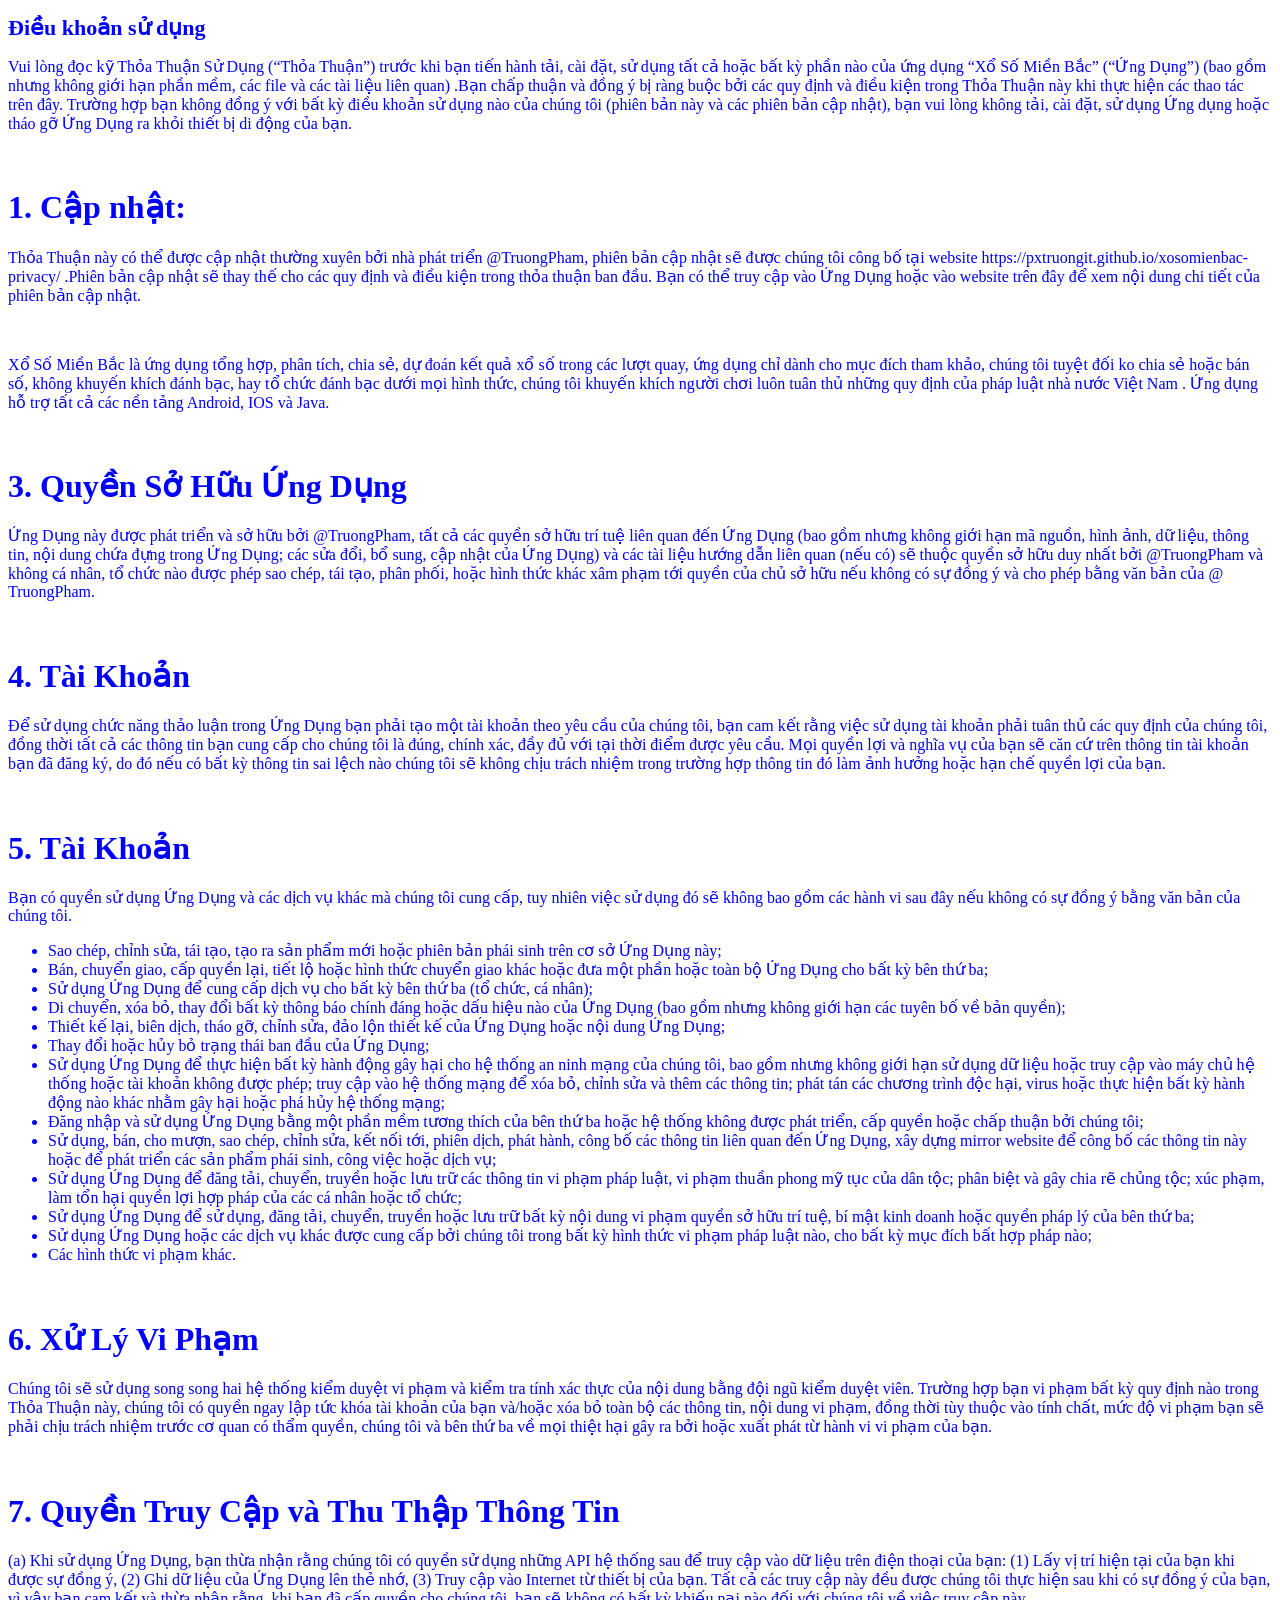
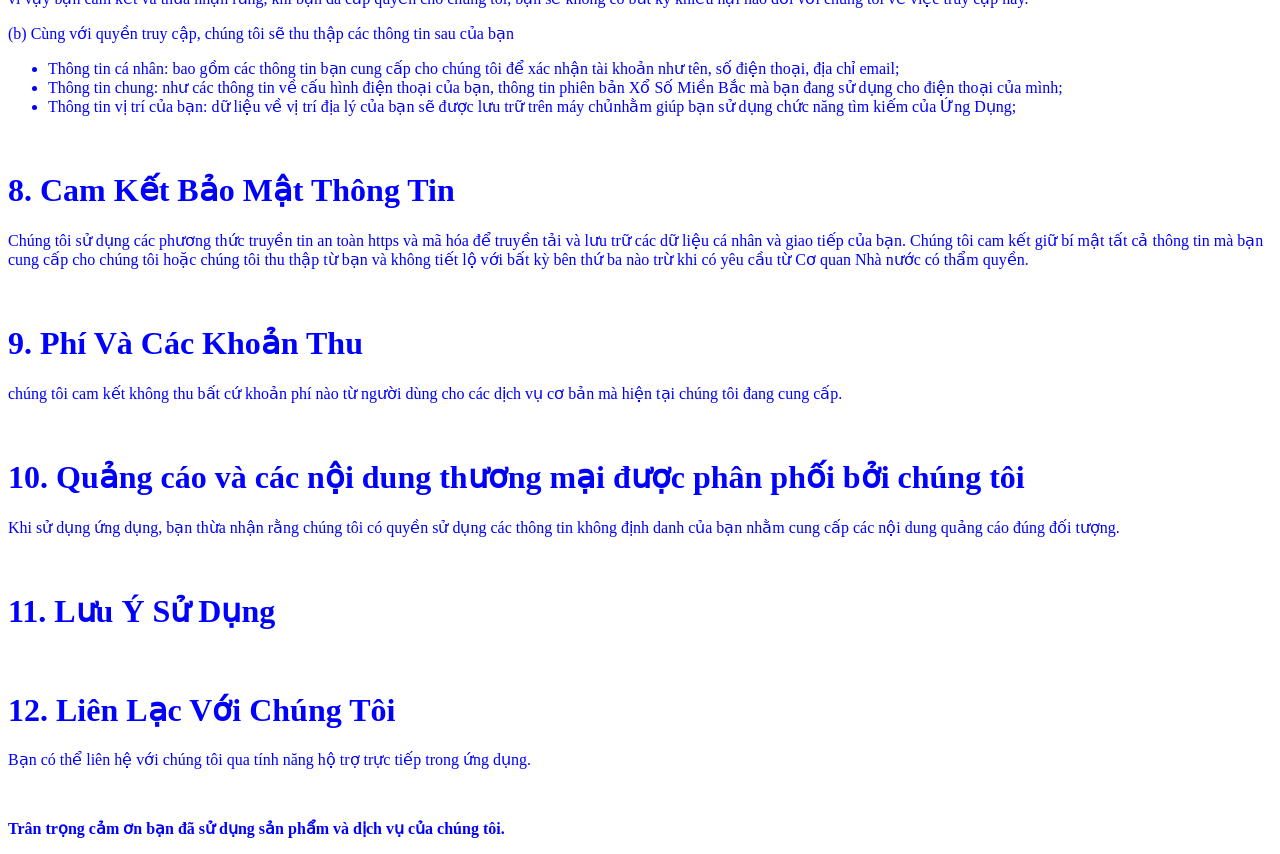
==== dieu-khoan-va-chinh-sach.html @ fff6070c "Update dieu-khoan-va-chinh-sach.html" ====
<!DOCTYPE html>
<!-- saved from url=(0034)http://zalo.me/zalo/dieukhoan/ -->
<html><head><meta http-equiv="Content-Type" content="text/html; charset=UTF-8">

<title>Chính sách và điều khoản sử dụng</title>
<meta name="viewport" content="initial-scale=1.0; maximum-scale=1.0; user-scalable=0;">
<link type="text/css" rel="stylesheet" href="styles.css">
</head>

<body>
	
<h1 style="font-size:22px">Điều khoản sử dụng</h1>

<p>Vui lòng đọc kỹ Thỏa Thuận Sử Dụng (“Thỏa Thuận”) trước khi bạn tiến hành tải, cài đặt, sử dụng tất cả hoặc bất kỳ phần nào của ứng dụng “Xổ Số Miền Bắc” (“Ứng Dụng”) (bao gồm nhưng không giới hạn phần mềm, các file và các tài liệu liên quan) .Bạn chấp thuận và đồng ý bị ràng buộc bởi các quy định và điều kiện trong Thỏa Thuận này khi thực hiện các thao tác trên đây. Trường hợp bạn không đồng ý với bất kỳ điều khoản sử dụng nào của chúng tôi (phiên bản này và các phiên bản cập nhật), bạn vui lòng không tải, cài đặt, sử dụng Ứng dụng hoặc tháo gỡ Ứng Dụng ra khỏi thiết bị di động của bạn.</p>
	
<p>&nbsp;</p>

<h1>1. Cập nhật:</h1>
	
<p>Thỏa Thuận này có thể được cập nhật thường xuyên bởi nhà phát triển @TruongPham, phiên bản cập nhật sẽ được chúng tôi công bố tại website https://pxtruongit.github.io/xosomienbac-privacy/ .Phiên bản cập nhật sẽ thay thế cho các quy định và điều kiện trong thỏa thuận ban đầu. Bạn có thể truy cập vào Ứng Dụng hoặc vào website trên đây để xem nội dung chi tiết của phiên bản cập nhật.</p>
	
<p>&nbsp;</p>
	
<p>Xổ Số Miền Bắc là ứng dụng tổng hợp, phân tích, chia sẻ, dự đoán kết quả xổ số trong các lượt quay, ứng dụng chỉ dành cho mục đích tham khảo, chúng tôi tuyệt đối ko chia sẻ hoặc bán số, không khuyến khích đánh bạc, hay tổ chức đánh bạc dưới mọi hình thức, chúng tôi khuyến khích người chơi luôn tuân thủ những quy định của pháp luật nhà nước Việt Nam . Ứng dụng hỗ trợ tất cả các nền tảng Android, IOS và Java.</p>
<p>&nbsp;</p>

<h1>3. Quyền Sở Hữu Ứng Dụng</h1>

 <p>Ứng Dụng này được  phát triển và sở hữu bởi @TruongPham, tất cả các quyền sở hữu trí tuệ liên quan đến Ứng Dụng (bao gồm nhưng không giới hạn mã nguồn, hình ảnh, dữ liệu, thông tin, nội dung chứa đựng trong Ứng Dụng; các sửa đổi, bổ sung, cập nhật của Ứng Dụng) và các tài liệu hướng dẫn liên quan (nếu có) sẽ thuộc quyền sở hữu duy nhất bởi @TruongPham và không cá nhân, tổ chức nào được phép sao chép, tái tạo, phân phối, hoặc hình thức khác xâm phạm tới quyền của chủ sở hữu nếu không có sự đồng ý và cho phép bằng văn bản của @ TruongPham.</p>
<p>&nbsp;</p>

<h1>4. Tài Khoản</h1>

<p>Để sử dụng chức năng thảo luận trong Ứng Dụng bạn phải tạo một tài khoản theo yêu cầu của chúng tôi, bạn cam kết rằng việc sử dụng tài khoản phải tuân thủ các quy định của chúng tôi, đồng thời tất cả các thông tin bạn cung cấp cho chúng tôi là đúng, chính xác, đầy đủ với tại thời điểm được yêu cầu. Mọi quyền lợi và nghĩa vụ của bạn sẽ căn cứ trên thông tin tài khoản bạn đã đăng ký, do đó nếu có bất kỳ thông tin sai lệch nào chúng tôi sẽ không chịu trách nhiệm trong trường hợp thông tin đó làm ảnh hưởng hoặc hạn chế quyền lợi của bạn.</p>
<p>&nbsp;</p>

<h1>5. Tài Khoản</h1>
<p>Bạn có quyền sử dụng Ứng Dụng và các dịch vụ khác mà chúng tôi cung cấp, tuy nhiên việc sử dụng đó sẽ không bao gồm các hành vi sau đây nếu không có sự đồng ý bằng văn bản của chúng tôi.</p>
        
     <ul>
          <li>Sao chép, chỉnh sửa, tái tạo, tạo ra sản phẩm  mới hoặc phiên bản phái sinh trên cơ sở Ứng Dụng này;</li>
          <li>Bán, chuyển giao, cấp quyền lại, tiết lộ hoặc  hình thức chuyển giao khác hoặc đưa một phần hoặc toàn bộ Ứng Dụng cho bất kỳ  bên thứ ba;</li>
          <li>Sử dụng Ứng Dụng để cung cấp dịch vụ cho bất  kỳ bên thứ ba (tổ chức, cá nhân);</li>
          <li>Di chuyển, xóa bỏ, thay đổi bất kỳ thông báo  chính đáng hoặc dấu hiệu nào của Ứng Dụng (bao gồm nhưng không giới hạn các  tuyên bố về bản quyền);</li>
          <li>Thiết kế lại, biên dịch, tháo gỡ, chỉnh sửa, đảo  lộn thiết kế của Ứng Dụng hoặc nội dung Ứng Dụng;</li>
          <li>Thay đổi hoặc hủy bỏ trạng thái ban đầu của Ứng  Dụng;</li>
          <li>Sử dụng Ứng Dụng để thực hiện bất kỳ hành động  gây hại cho hệ thống an ninh mạng của chúng tôi, bao gồm nhưng không giới hạn sử dụng  dữ liệu hoặc truy cập vào máy chủ hệ thống hoặc tài khoản không được phép; truy  cập vào hệ thống mạng để xóa bỏ, chỉnh sửa và thêm các thông tin; phát tán các  chương trình độc hại, virus hoặc thực hiện bất kỳ hành động nào khác nhằm gây hại  hoặc phá hủy hệ thống mạng;</li>
          <li>Đăng nhập và sử dụng Ứng Dụng bằng một phần mềm  tương thích của bên thứ ba hoặc hệ thống không được phát triển, cấp quyền hoặc  chấp thuận bởi chúng tôi;</li>
          <li>Sử dụng, bán, cho mượn, sao chép, chỉnh sửa,  kết nối tới, phiên dịch, phát hành, công bố các thông tin liên quan đến Ứng Dụng,  xây dựng mirror website để công bố các thông tin này hoặc để phát triển các sản  phẩm phái sinh, công việc hoặc dịch vụ;</li>
          <li>Sử dụng Ứng Dụng để đăng tải, chuyển, truyền  hoặc lưu trữ các thông tin vi phạm pháp luật, vi phạm thuần phong mỹ tục của  dân tộc; phân biệt và gây chia rẽ chủng tộc; xúc phạm, làm tổn hại quyền lợi hợp pháp của các cá nhân hoặc tổ chức;</li>
          <li>Sử dụng Ứng Dụng để sử dụng, đăng tải, chuyển,  truyền hoặc lưu trữ bất kỳ nội dung vi phạm quyền sở hữu trí tuệ, bí mật kinh  doanh hoặc quyền pháp lý của bên thứ ba;</li>
          <li>Sử dụng Ứng Dụng hoặc các dịch vụ khác được  cung cấp bởi chúng tôi trong bất kỳ hình thức vi phạm pháp luật nào, cho bất kỳ mục  đích bất hợp pháp nào;</li>
          <li>Các hình thức vi phạm khác.</li>
</ul>
        <p>&nbsp;</p>
        <h1>6. Xử Lý Vi Phạm</h1>
        <p>Chúng tôi sẽ sử dụng song song hai hệ thống kiểm duyệt vi phạm và kiểm tra tính xác thực của nội dung bằng đội ngũ kiểm duyệt viên. Trường hợp bạn vi phạm bất kỳ quy định nào trong Thỏa Thuận này, chúng tôi có quyền ngay lập tức khóa tài khoản của bạn và/hoặc xóa bỏ toàn bộ các thông tin, nội dung vi phạm, đồng thời tùy thuộc vào tính chất, mức độ vi phạm bạn sẽ phải chịu trách nhiệm trước cơ quan có thẩm quyền, chúng tôi và bên thứ ba về mọi thiệt hại gây ra bởi hoặc xuất phát từ hành vi vi phạm của bạn.</p>
     	 <p>&nbsp;</p>
        <h1>7. Quyền Truy Cập và Thu Thập Thông Tin</h1>
        <p>
        (a)  Khi sử dụng Ứng Dụng, bạn thừa nhận rằng  chúng tôi có quyền sử dụng những API hệ thống sau để truy cập vào dữ liệu trên  điện thoại của bạn: (1) Lấy vị trí hiện  tại của bạn khi được sự đồng ý, (2) Ghi dữ liệu của Ứng Dụng lên thẻ nhớ, (3)  Truy cập vào Internet từ thiết bị của bạn. Tất cả các truy cập này đều được  chúng tôi thực hiện sau khi có sự đồng ý của bạn, vì vậy bạn cam kết và thừa nhận  rằng, khi bạn đã cấp quyền cho chúng tôi, bạn sẽ không có bất kỳ khiếu nại nào  đối với chúng tôi về việc truy cập này.</p>
        <p>(b)  Cùng  với quyền truy cập, chúng tôi sẽ thu thập các thông tin sau của bạn</p>
        <ul>
          <li>Thông tin cá nhân: bao gồm các thông tin bạn  cung cấp cho chúng tôi để xác nhận tài khoản như tên, số điện thoại, địa chỉ email;</li>
          <li>Thông tin chung: như các thông tin về cấu  hình điện thoại của bạn, thông tin phiên bản Xổ Số Miền Bắc mà bạn đang sử dụng cho điện  thoại của mình;</li>
          <li>Thông tin vị trí của bạn: dữ liệu về vị trí địa  lý của bạn sẽ được lưu trữ trên máy chủnhằm giúp bạn sử dụng chức năng tìm kiếm  của Ứng Dụng;</li>
        </ul>
      <p>&nbsp;</p>

      <h1>8. Cam Kết Bảo Mật Thông Tin</h1>
        <p>Chúng tôi sử dụng các phương thức truyền tin an toàn https và mã hóa để truyền tải và lưu trữ các dữ liệu cá nhân và giao tiếp của bạn. Chúng tôi cam kết giữ bí mật tất cả thông tin mà bạn cung cấp cho chúng tôi hoặc chúng tôi thu thập từ bạn và không tiết lộ với bất kỳ bên thứ ba nào trừ khi có yêu cầu từ Cơ quan Nhà nước có thẩm quyền.</p>
        <p>&nbsp;</p>
      <h1>9. Phí Và Các Khoản Thu</h1>
      <p>chúng tôi cam kết không thu bất cứ khoản phí nào từ người dùng cho các dịch vụ cơ bản mà hiện tại chúng tôi đang cung cấp.</p>
        <p>&nbsp;</p>
        <h1>10. Quảng cáo và các nội dung thương mại được phân phối bởi chúng tôi</h1>
      <p>Khi sử dụng ứng dụng, bạn thừa nhận rằng chúng tôi có quyền sử dụng   các thông tin không định danh của bạn nhằm cung cấp các nội dung quảng   cáo đúng đối tượng.</p>
      <p>&nbsp;</p>
      <h1>11. Lưu Ý Sử Dụng</h1>
   
      <p>&nbsp;</p>
      <h1>12. Liên Lạc Với Chúng Tôi</h1>
        <p>Bạn có thể liên hệ với chúng tôi qua tính năng hộ trợ trực tiếp trong ứng dụng.</p>
        <p>&nbsp;</p>
      <p><strong>Trân trọng cảm ơn bạn đã sử dụng sản phẩm và dịch vụ của chúng tôi.</strong></p>

</div>



<meta id="fake_position_meta" name="fake_geolocation_chrome_extension" content="{}"></body></html>
---- styles.css ----
body {
  color: blue;
}
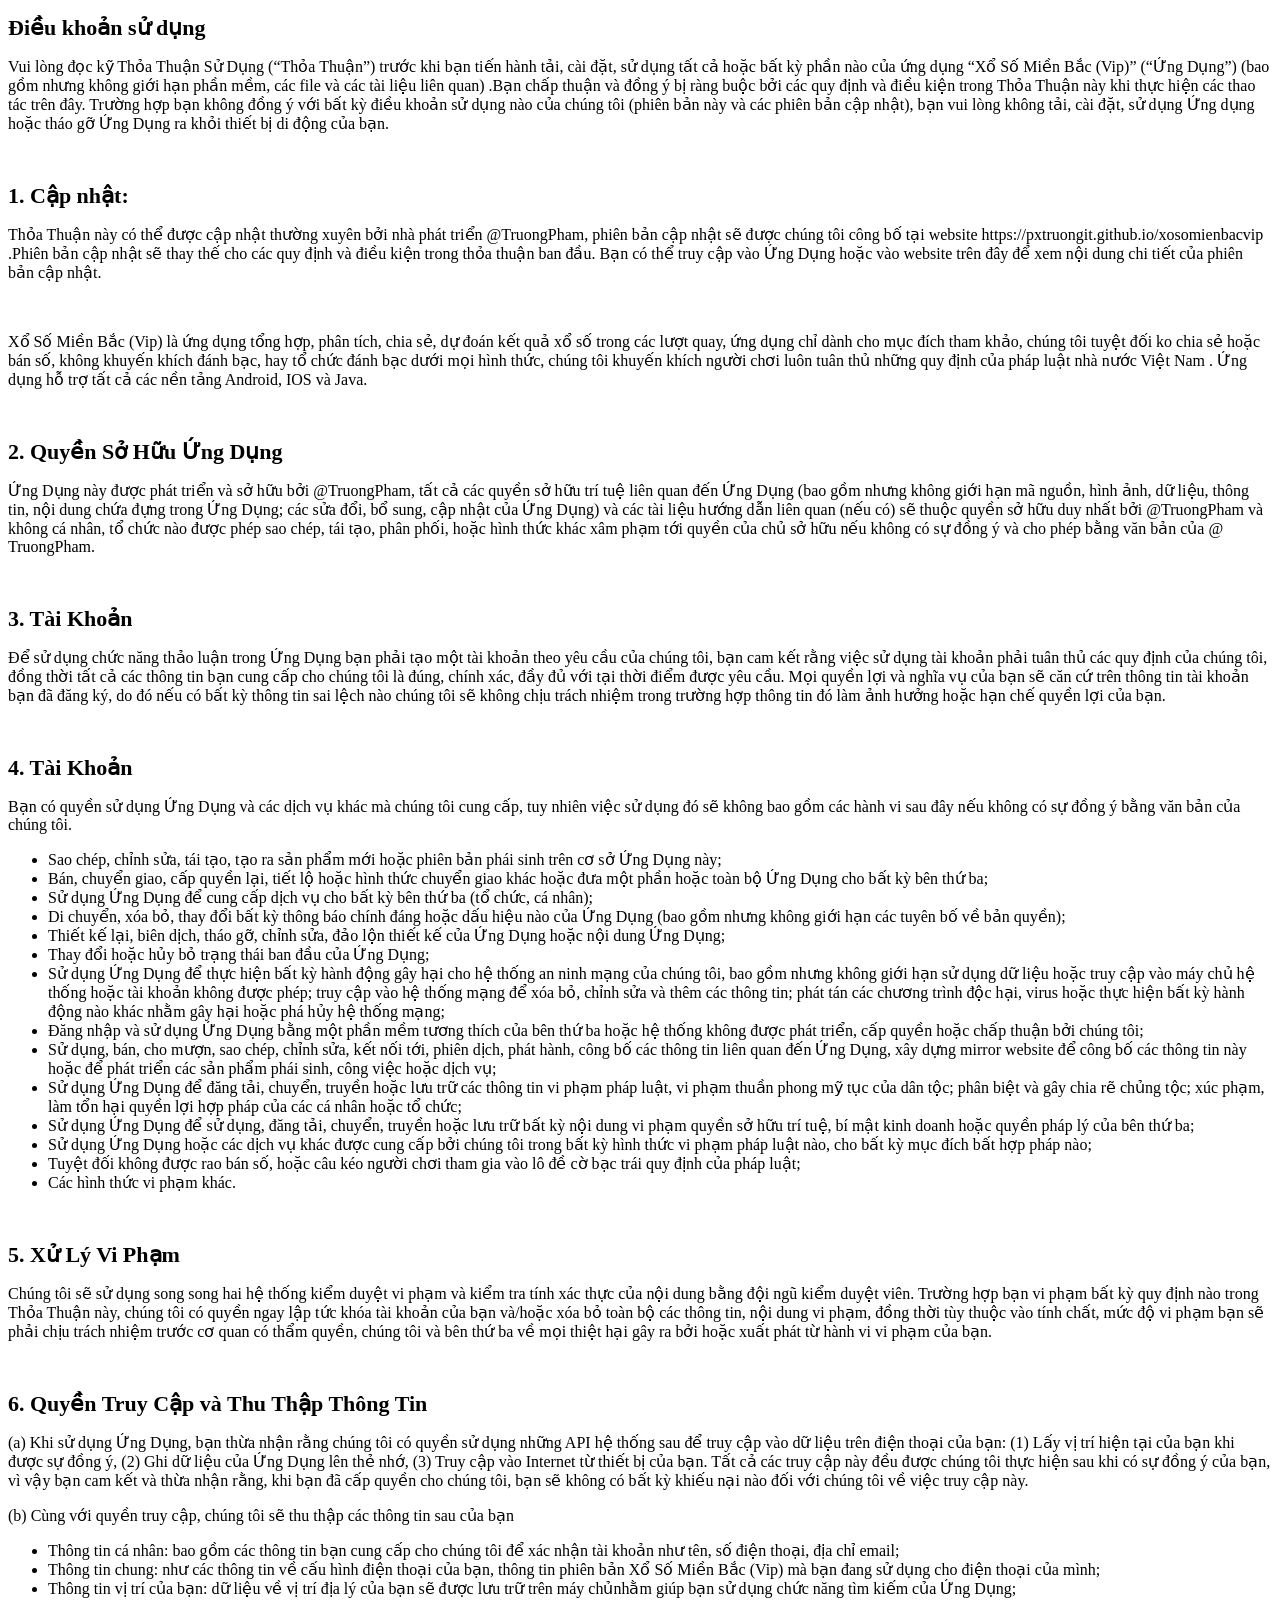
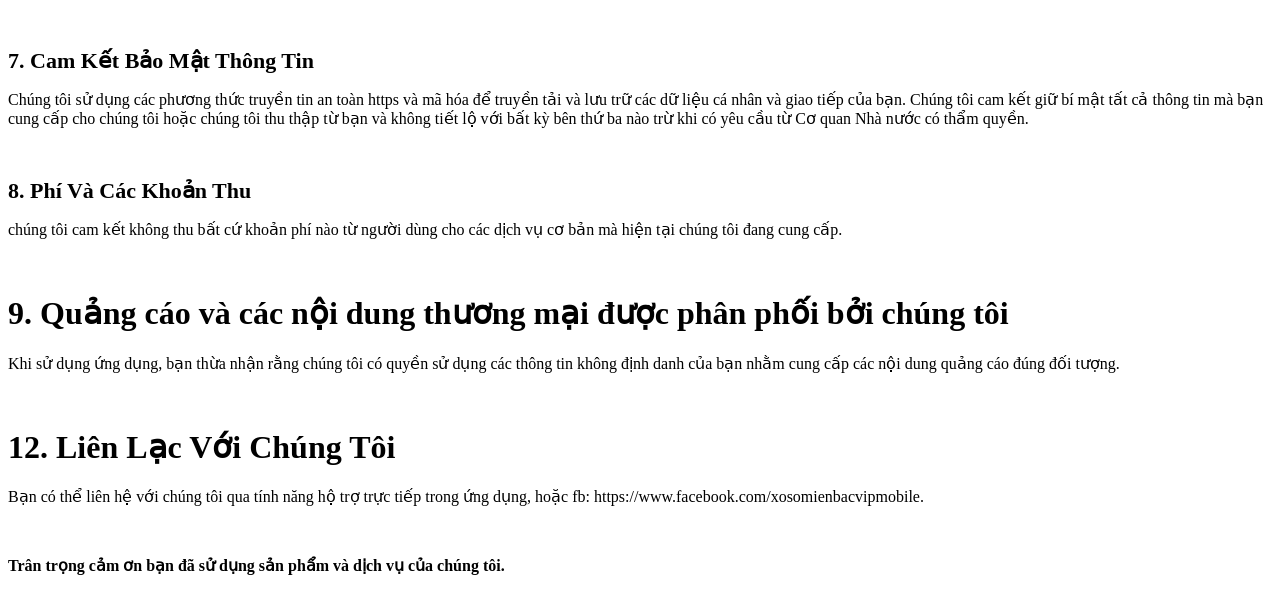
==== commit 72f3e8f9: "Update dieu-khoan-va-chinh-sach.html" ====
--- a/dieu-khoan-va-chinh-sach.html
+++ b/dieu-khoan-va-chinh-sach.html
@@ -11,33 +11,32 @@
 	
 <h1 style="font-size:22px">Điều khoản sử dụng</h1>
 
-<p>Vui lòng đọc kỹ Thỏa Thuận Sử Dụng (“Thỏa Thuận”) trước khi bạn tiến hành tải, cài đặt, sử dụng tất cả hoặc bất kỳ phần nào của ứng dụng “Xổ Số Miền Bắc” (“Ứng Dụng”) (bao gồm nhưng không giới hạn phần mềm, các file và các tài liệu liên quan) .Bạn chấp thuận và đồng ý bị ràng buộc bởi các quy định và điều kiện trong Thỏa Thuận này khi thực hiện các thao tác trên đây. Trường hợp bạn không đồng ý với bất kỳ điều khoản sử dụng nào của chúng tôi (phiên bản này và các phiên bản cập nhật), bạn vui lòng không tải, cài đặt, sử dụng Ứng dụng hoặc tháo gỡ Ứng Dụng ra khỏi thiết bị di động của bạn.</p>
+<p>Vui lòng đọc kỹ Thỏa Thuận Sử Dụng (“Thỏa Thuận”) trước khi bạn tiến hành tải, cài đặt, sử dụng tất cả hoặc bất kỳ phần nào của ứng dụng “Xổ Số Miền Bắc (Vip)” (“Ứng Dụng”) (bao gồm nhưng không giới hạn phần mềm, các file và các tài liệu liên quan) .Bạn chấp thuận và đồng ý bị ràng buộc bởi các quy định và điều kiện trong Thỏa Thuận này khi thực hiện các thao tác trên đây. Trường hợp bạn không đồng ý với bất kỳ điều khoản sử dụng nào của chúng tôi (phiên bản này và các phiên bản cập nhật), bạn vui lòng không tải, cài đặt, sử dụng Ứng dụng hoặc tháo gỡ Ứng Dụng ra khỏi thiết bị di động của bạn.</p>
 	
 <p>&nbsp;</p>
 
-<h1>1. Cập nhật:</h1>
+<h1 style="font-size:22px">1. Cập nhật:</h1>
 	
-<p>Thỏa Thuận này có thể được cập nhật thường xuyên bởi nhà phát triển @TruongPham, phiên bản cập nhật sẽ được chúng tôi công bố tại website https://pxtruongit.github.io/xosomienbac-privacy/ .Phiên bản cập nhật sẽ thay thế cho các quy định và điều kiện trong thỏa thuận ban đầu. Bạn có thể truy cập vào Ứng Dụng hoặc vào website trên đây để xem nội dung chi tiết của phiên bản cập nhật.</p>
+<p>Thỏa Thuận này có thể được cập nhật thường xuyên bởi nhà phát triển @TruongPham, phiên bản cập nhật sẽ được chúng tôi công bố tại website https://pxtruongit.github.io/xosomienbacvip .Phiên bản cập nhật sẽ thay thế cho các quy định và điều kiện trong thỏa thuận ban đầu. Bạn có thể truy cập vào Ứng Dụng hoặc vào website trên đây để xem nội dung chi tiết của phiên bản cập nhật.</p>
 	
 <p>&nbsp;</p>
 	
-<p>Xổ Số Miền Bắc là ứng dụng tổng hợp, phân tích, chia sẻ, dự đoán kết quả xổ số trong các lượt quay, ứng dụng chỉ dành cho mục đích tham khảo, chúng tôi tuyệt đối ko chia sẻ hoặc bán số, không khuyến khích đánh bạc, hay tổ chức đánh bạc dưới mọi hình thức, chúng tôi khuyến khích người chơi luôn tuân thủ những quy định của pháp luật nhà nước Việt Nam . Ứng dụng hỗ trợ tất cả các nền tảng Android, IOS và Java.</p>
+<p>Xổ Số Miền Bắc (Vip) là ứng dụng tổng hợp, phân tích, chia sẻ, dự đoán kết quả xổ số trong các lượt quay, ứng dụng chỉ dành cho mục đích tham khảo, chúng tôi tuyệt đối ko chia sẻ hoặc bán số, không khuyến khích đánh bạc, hay tổ chức đánh bạc dưới mọi hình thức, chúng tôi khuyến khích người chơi luôn tuân thủ những quy định của pháp luật nhà nước Việt Nam . Ứng dụng hỗ trợ tất cả các nền tảng Android, IOS và Java.</p>
 <p>&nbsp;</p>
 
-<h1>3. Quyền Sở Hữu Ứng Dụng</h1>
+<h1 style="font-size:22px">2. Quyền Sở Hữu Ứng Dụng</h1>
 
- <p>Ứng Dụng này được  phát triển và sở hữu bởi @TruongPham, tất cả các quyền sở hữu trí tuệ liên quan đến Ứng Dụng (bao gồm nhưng không giới hạn mã nguồn, hình ảnh, dữ liệu, thông tin, nội dung chứa đựng trong Ứng Dụng; các sửa đổi, bổ sung, cập nhật của Ứng Dụng) và các tài liệu hướng dẫn liên quan (nếu có) sẽ thuộc quyền sở hữu duy nhất bởi @TruongPham và không cá nhân, tổ chức nào được phép sao chép, tái tạo, phân phối, hoặc hình thức khác xâm phạm tới quyền của chủ sở hữu nếu không có sự đồng ý và cho phép bằng văn bản của @ TruongPham.</p>
+<p>Ứng Dụng này được  phát triển và sở hữu bởi @TruongPham, tất cả các quyền sở hữu trí tuệ liên quan đến Ứng Dụng (bao gồm nhưng không giới hạn mã nguồn, hình ảnh, dữ liệu, thông tin, nội dung chứa đựng trong Ứng Dụng; các sửa đổi, bổ sung, cập nhật của Ứng Dụng) và các tài liệu hướng dẫn liên quan (nếu có) sẽ thuộc quyền sở hữu duy nhất bởi @TruongPham và không cá nhân, tổ chức nào được phép sao chép, tái tạo, phân phối, hoặc hình thức khác xâm phạm tới quyền của chủ sở hữu nếu không có sự đồng ý và cho phép bằng văn bản của @ TruongPham.</p>
 <p>&nbsp;</p>
 
-<h1>4. Tài Khoản</h1>
+<h1 style="font-size:22px">3. Tài Khoản</h1>
 
 <p>Để sử dụng chức năng thảo luận trong Ứng Dụng bạn phải tạo một tài khoản theo yêu cầu của chúng tôi, bạn cam kết rằng việc sử dụng tài khoản phải tuân thủ các quy định của chúng tôi, đồng thời tất cả các thông tin bạn cung cấp cho chúng tôi là đúng, chính xác, đầy đủ với tại thời điểm được yêu cầu. Mọi quyền lợi và nghĩa vụ của bạn sẽ căn cứ trên thông tin tài khoản bạn đã đăng ký, do đó nếu có bất kỳ thông tin sai lệch nào chúng tôi sẽ không chịu trách nhiệm trong trường hợp thông tin đó làm ảnh hưởng hoặc hạn chế quyền lợi của bạn.</p>
 <p>&nbsp;</p>
 
-<h1>5. Tài Khoản</h1>
+<h1 style="font-size:22px">4. Tài Khoản</h1>
 <p>Bạn có quyền sử dụng Ứng Dụng và các dịch vụ khác mà chúng tôi cung cấp, tuy nhiên việc sử dụng đó sẽ không bao gồm các hành vi sau đây nếu không có sự đồng ý bằng văn bản của chúng tôi.</p>
-        
-     <ul>
+   <ul>
           <li>Sao chép, chỉnh sửa, tái tạo, tạo ra sản phẩm  mới hoặc phiên bản phái sinh trên cơ sở Ứng Dụng này;</li>
           <li>Bán, chuyển giao, cấp quyền lại, tiết lộ hoặc  hình thức chuyển giao khác hoặc đưa một phần hoặc toàn bộ Ứng Dụng cho bất kỳ  bên thứ ba;</li>
           <li>Sử dụng Ứng Dụng để cung cấp dịch vụ cho bất  kỳ bên thứ ba (tổ chức, cá nhân);</li>
@@ -50,42 +49,37 @@
           <li>Sử dụng Ứng Dụng để đăng tải, chuyển, truyền  hoặc lưu trữ các thông tin vi phạm pháp luật, vi phạm thuần phong mỹ tục của  dân tộc; phân biệt và gây chia rẽ chủng tộc; xúc phạm, làm tổn hại quyền lợi hợp pháp của các cá nhân hoặc tổ chức;</li>
           <li>Sử dụng Ứng Dụng để sử dụng, đăng tải, chuyển,  truyền hoặc lưu trữ bất kỳ nội dung vi phạm quyền sở hữu trí tuệ, bí mật kinh  doanh hoặc quyền pháp lý của bên thứ ba;</li>
           <li>Sử dụng Ứng Dụng hoặc các dịch vụ khác được  cung cấp bởi chúng tôi trong bất kỳ hình thức vi phạm pháp luật nào, cho bất kỳ mục  đích bất hợp pháp nào;</li>
+	  <li>Tuyệt đối không được rao bán số, hoặc câu kéo người chơi tham gia vào lô đề cờ bạc trái quy định của pháp luật;</li>
           <li>Các hình thức vi phạm khác.</li>
-</ul>
-        <p>&nbsp;</p>
-        <h1>6. Xử Lý Vi Phạm</h1>
-        <p>Chúng tôi sẽ sử dụng song song hai hệ thống kiểm duyệt vi phạm và kiểm tra tính xác thực của nội dung bằng đội ngũ kiểm duyệt viên. Trường hợp bạn vi phạm bất kỳ quy định nào trong Thỏa Thuận này, chúng tôi có quyền ngay lập tức khóa tài khoản của bạn và/hoặc xóa bỏ toàn bộ các thông tin, nội dung vi phạm, đồng thời tùy thuộc vào tính chất, mức độ vi phạm bạn sẽ phải chịu trách nhiệm trước cơ quan có thẩm quyền, chúng tôi và bên thứ ba về mọi thiệt hại gây ra bởi hoặc xuất phát từ hành vi vi phạm của bạn.</p>
-     	 <p>&nbsp;</p>
-        <h1>7. Quyền Truy Cập và Thu Thập Thông Tin</h1>
-        <p>
-        (a)  Khi sử dụng Ứng Dụng, bạn thừa nhận rằng  chúng tôi có quyền sử dụng những API hệ thống sau để truy cập vào dữ liệu trên  điện thoại của bạn: (1) Lấy vị trí hiện  tại của bạn khi được sự đồng ý, (2) Ghi dữ liệu của Ứng Dụng lên thẻ nhớ, (3)  Truy cập vào Internet từ thiết bị của bạn. Tất cả các truy cập này đều được  chúng tôi thực hiện sau khi có sự đồng ý của bạn, vì vậy bạn cam kết và thừa nhận  rằng, khi bạn đã cấp quyền cho chúng tôi, bạn sẽ không có bất kỳ khiếu nại nào  đối với chúng tôi về việc truy cập này.</p>
-        <p>(b)  Cùng  với quyền truy cập, chúng tôi sẽ thu thập các thông tin sau của bạn</p>
-        <ul>
-          <li>Thông tin cá nhân: bao gồm các thông tin bạn  cung cấp cho chúng tôi để xác nhận tài khoản như tên, số điện thoại, địa chỉ email;</li>
-          <li>Thông tin chung: như các thông tin về cấu  hình điện thoại của bạn, thông tin phiên bản Xổ Số Miền Bắc mà bạn đang sử dụng cho điện  thoại của mình;</li>
-          <li>Thông tin vị trí của bạn: dữ liệu về vị trí địa  lý của bạn sẽ được lưu trữ trên máy chủnhằm giúp bạn sử dụng chức năng tìm kiếm  của Ứng Dụng;</li>
-        </ul>
-      <p>&nbsp;</p>
-
-      <h1>8. Cam Kết Bảo Mật Thông Tin</h1>
-        <p>Chúng tôi sử dụng các phương thức truyền tin an toàn https và mã hóa để truyền tải và lưu trữ các dữ liệu cá nhân và giao tiếp của bạn. Chúng tôi cam kết giữ bí mật tất cả thông tin mà bạn cung cấp cho chúng tôi hoặc chúng tôi thu thập từ bạn và không tiết lộ với bất kỳ bên thứ ba nào trừ khi có yêu cầu từ Cơ quan Nhà nước có thẩm quyền.</p>
-        <p>&nbsp;</p>
-      <h1>9. Phí Và Các Khoản Thu</h1>
-      <p>chúng tôi cam kết không thu bất cứ khoản phí nào từ người dùng cho các dịch vụ cơ bản mà hiện tại chúng tôi đang cung cấp.</p>
-        <p>&nbsp;</p>
-        <h1>10. Quảng cáo và các nội dung thương mại được phân phối bởi chúng tôi</h1>
-      <p>Khi sử dụng ứng dụng, bạn thừa nhận rằng chúng tôi có quyền sử dụng   các thông tin không định danh của bạn nhằm cung cấp các nội dung quảng   cáo đúng đối tượng.</p>
-      <p>&nbsp;</p>
-      <h1>11. Lưu Ý Sử Dụng</h1>
-   
-      <p>&nbsp;</p>
-      <h1>12. Liên Lạc Với Chúng Tôi</h1>
-        <p>Bạn có thể liên hệ với chúng tôi qua tính năng hộ trợ trực tiếp trong ứng dụng.</p>
-        <p>&nbsp;</p>
-      <p><strong>Trân trọng cảm ơn bạn đã sử dụng sản phẩm và dịch vụ của chúng tôi.</strong></p>
-
+    </ul>
+<p>&nbsp;</p>
+<h1 style="font-size:22px">5. Xử Lý Vi Phạm</h1>
+<p>Chúng tôi sẽ sử dụng song song hai hệ thống kiểm duyệt vi phạm và kiểm tra tính xác thực của nội dung bằng đội ngũ kiểm duyệt viên. Trường hợp bạn vi phạm bất kỳ quy định nào trong Thỏa Thuận này, chúng tôi có quyền ngay lập tức khóa tài khoản của bạn và/hoặc xóa bỏ toàn bộ các thông tin, nội dung vi phạm, đồng thời tùy thuộc vào tính chất, mức độ vi phạm bạn sẽ phải chịu trách nhiệm trước cơ quan có thẩm quyền, chúng tôi và bên thứ ba về mọi thiệt hại gây ra bởi hoặc xuất phát từ hành vi vi phạm của bạn.</p>
+<p>&nbsp;</p>
+<h1 style="font-size:22px">6. Quyền Truy Cập và Thu Thập Thông Tin</h1>
+<p>(a) Khi sử dụng Ứng Dụng, bạn thừa nhận rằng  chúng tôi có quyền sử dụng những API hệ thống sau để truy cập vào dữ liệu trên  điện thoại của bạn: 
+	(1) Lấy vị trí hiện  tại của bạn khi được sự đồng ý, 
+	(2) Ghi dữ liệu của Ứng Dụng lên thẻ nhớ, 
+	(3)  Truy cập vào Internet từ thiết bị của bạn. Tất cả các truy cập này đều được  chúng tôi thực hiện sau khi có sự đồng ý của bạn, vì vậy bạn cam kết và thừa nhận  rằng, khi bạn đã cấp quyền cho chúng tôi, bạn sẽ không có bất kỳ khiếu nại nào  đối với chúng tôi về việc truy cập này.</p>
+<p>(b) Cùng  với quyền truy cập, chúng tôi sẽ thu thập các thông tin sau của bạn</p>
+     <ul>
+       <li>Thông tin cá nhân: bao gồm các thông tin bạn  cung cấp cho chúng tôi để xác nhận tài khoản như tên, số điện thoại, địa chỉ email;</li>
+       <li>Thông tin chung: như các thông tin về cấu  hình điện thoại của bạn, thông tin phiên bản Xổ Số Miền Bắc (Vip) mà bạn đang sử dụng cho điện  thoại của mình;</li>
+       <li>Thông tin vị trí của bạn: dữ liệu về vị trí địa  lý của bạn sẽ được lưu trữ trên máy chủnhằm giúp bạn sử dụng chức năng tìm kiếm  của Ứng Dụng;</li>
+      </ul>
+<p>&nbsp;</p>
+<h1 style="font-size:22px">7. Cam Kết Bảo Mật Thông Tin</h1>
+<p>Chúng tôi sử dụng các phương thức truyền tin an toàn https và mã hóa để truyền tải và lưu trữ các dữ liệu cá nhân và giao tiếp của bạn. Chúng tôi cam kết giữ bí mật tất cả thông tin mà bạn cung cấp cho chúng tôi hoặc chúng tôi thu thập từ bạn và không tiết lộ với bất kỳ bên thứ ba nào trừ khi có yêu cầu từ Cơ quan Nhà nước có thẩm quyền.</p>
+<p>&nbsp;</p>
+<h1 style="font-size:22px">8. Phí Và Các Khoản Thu</h1>
+<p>chúng tôi cam kết không thu bất cứ khoản phí nào từ người dùng cho các dịch vụ cơ bản mà hiện tại chúng tôi đang cung cấp.</p>
+<p>&nbsp;</p>
+<h1>9. Quảng cáo và các nội dung thương mại được phân phối bởi chúng tôi</h1>
+<p>Khi sử dụng ứng dụng, bạn thừa nhận rằng chúng tôi có quyền sử dụng các thông tin không định danh của bạn nhằm cung cấp các nội dung quảng cáo đúng đối tượng.</p>
+<p>&nbsp;</p>
+<h1>12. Liên Lạc Với Chúng Tôi</h1>
+<p>Bạn có thể liên hệ với chúng tôi qua tính năng hộ trợ trực tiếp trong ứng dụng, hoặc fb: https://www.facebook.com/xosomienbacvipmobile.</p>
+<p>&nbsp;</p>
+<p><strong>Trân trọng cảm ơn bạn đã sử dụng sản phẩm và dịch vụ của chúng tôi.</strong></p>
 </div>
-
-
-
 <meta id="fake_position_meta" name="fake_geolocation_chrome_extension" content="{}"></body></html>
--- a/styles.css
+++ b/styles.css
@@ -1,3 +1,3 @@
 body {
-  color: blue;
+  color: black;
 }
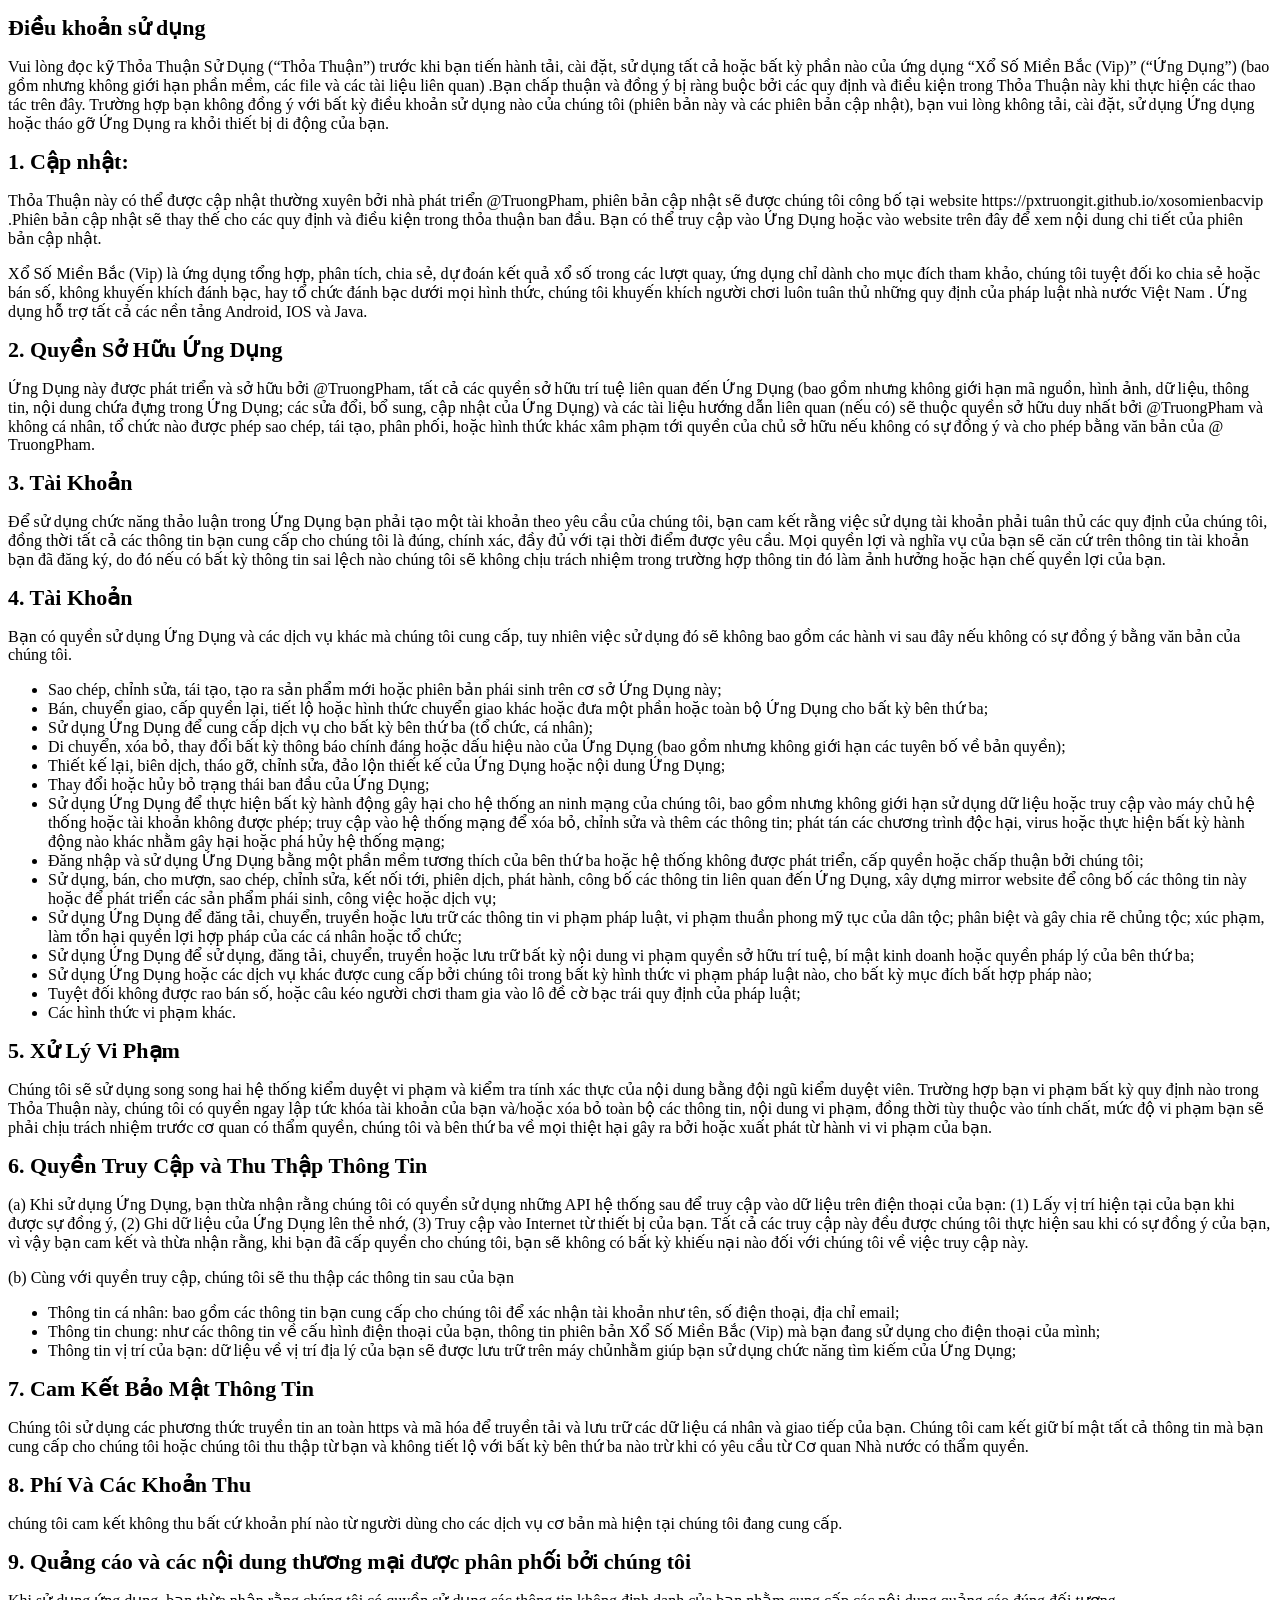
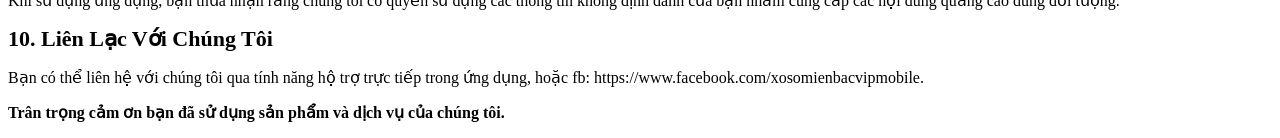
==== commit b8104dcf: "Update dieu-khoan-va-chinh-sach.html" ====
--- a/dieu-khoan-va-chinh-sach.html
+++ b/dieu-khoan-va-chinh-sach.html
@@ -12,27 +12,17 @@
 <h1 style="font-size:22px">Điều khoản sử dụng</h1>
 
 <p>Vui lòng đọc kỹ Thỏa Thuận Sử Dụng (“Thỏa Thuận”) trước khi bạn tiến hành tải, cài đặt, sử dụng tất cả hoặc bất kỳ phần nào của ứng dụng “Xổ Số Miền Bắc (Vip)” (“Ứng Dụng”) (bao gồm nhưng không giới hạn phần mềm, các file và các tài liệu liên quan) .Bạn chấp thuận và đồng ý bị ràng buộc bởi các quy định và điều kiện trong Thỏa Thuận này khi thực hiện các thao tác trên đây. Trường hợp bạn không đồng ý với bất kỳ điều khoản sử dụng nào của chúng tôi (phiên bản này và các phiên bản cập nhật), bạn vui lòng không tải, cài đặt, sử dụng Ứng dụng hoặc tháo gỡ Ứng Dụng ra khỏi thiết bị di động của bạn.</p>
-	
-<p>&nbsp;</p>
 
 <h1 style="font-size:22px">1. Cập nhật:</h1>
-	
 <p>Thỏa Thuận này có thể được cập nhật thường xuyên bởi nhà phát triển @TruongPham, phiên bản cập nhật sẽ được chúng tôi công bố tại website https://pxtruongit.github.io/xosomienbacvip .Phiên bản cập nhật sẽ thay thế cho các quy định và điều kiện trong thỏa thuận ban đầu. Bạn có thể truy cập vào Ứng Dụng hoặc vào website trên đây để xem nội dung chi tiết của phiên bản cập nhật.</p>
-	
-<p>&nbsp;</p>
-	
+
 <p>Xổ Số Miền Bắc (Vip) là ứng dụng tổng hợp, phân tích, chia sẻ, dự đoán kết quả xổ số trong các lượt quay, ứng dụng chỉ dành cho mục đích tham khảo, chúng tôi tuyệt đối ko chia sẻ hoặc bán số, không khuyến khích đánh bạc, hay tổ chức đánh bạc dưới mọi hình thức, chúng tôi khuyến khích người chơi luôn tuân thủ những quy định của pháp luật nhà nước Việt Nam . Ứng dụng hỗ trợ tất cả các nền tảng Android, IOS và Java.</p>
-<p>&nbsp;</p>
 
 <h1 style="font-size:22px">2. Quyền Sở Hữu Ứng Dụng</h1>
-
 <p>Ứng Dụng này được  phát triển và sở hữu bởi @TruongPham, tất cả các quyền sở hữu trí tuệ liên quan đến Ứng Dụng (bao gồm nhưng không giới hạn mã nguồn, hình ảnh, dữ liệu, thông tin, nội dung chứa đựng trong Ứng Dụng; các sửa đổi, bổ sung, cập nhật của Ứng Dụng) và các tài liệu hướng dẫn liên quan (nếu có) sẽ thuộc quyền sở hữu duy nhất bởi @TruongPham và không cá nhân, tổ chức nào được phép sao chép, tái tạo, phân phối, hoặc hình thức khác xâm phạm tới quyền của chủ sở hữu nếu không có sự đồng ý và cho phép bằng văn bản của @ TruongPham.</p>
-<p>&nbsp;</p>
 
 <h1 style="font-size:22px">3. Tài Khoản</h1>
-
 <p>Để sử dụng chức năng thảo luận trong Ứng Dụng bạn phải tạo một tài khoản theo yêu cầu của chúng tôi, bạn cam kết rằng việc sử dụng tài khoản phải tuân thủ các quy định của chúng tôi, đồng thời tất cả các thông tin bạn cung cấp cho chúng tôi là đúng, chính xác, đầy đủ với tại thời điểm được yêu cầu. Mọi quyền lợi và nghĩa vụ của bạn sẽ căn cứ trên thông tin tài khoản bạn đã đăng ký, do đó nếu có bất kỳ thông tin sai lệch nào chúng tôi sẽ không chịu trách nhiệm trong trường hợp thông tin đó làm ảnh hưởng hoặc hạn chế quyền lợi của bạn.</p>
-<p>&nbsp;</p>
 
 <h1 style="font-size:22px">4. Tài Khoản</h1>
 <p>Bạn có quyền sử dụng Ứng Dụng và các dịch vụ khác mà chúng tôi cung cấp, tuy nhiên việc sử dụng đó sẽ không bao gồm các hành vi sau đây nếu không có sự đồng ý bằng văn bản của chúng tôi.</p>
@@ -52,10 +42,10 @@
 	  <li>Tuyệt đối không được rao bán số, hoặc câu kéo người chơi tham gia vào lô đề cờ bạc trái quy định của pháp luật;</li>
           <li>Các hình thức vi phạm khác.</li>
     </ul>
-<p>&nbsp;</p>
+
 <h1 style="font-size:22px">5. Xử Lý Vi Phạm</h1>
 <p>Chúng tôi sẽ sử dụng song song hai hệ thống kiểm duyệt vi phạm và kiểm tra tính xác thực của nội dung bằng đội ngũ kiểm duyệt viên. Trường hợp bạn vi phạm bất kỳ quy định nào trong Thỏa Thuận này, chúng tôi có quyền ngay lập tức khóa tài khoản của bạn và/hoặc xóa bỏ toàn bộ các thông tin, nội dung vi phạm, đồng thời tùy thuộc vào tính chất, mức độ vi phạm bạn sẽ phải chịu trách nhiệm trước cơ quan có thẩm quyền, chúng tôi và bên thứ ba về mọi thiệt hại gây ra bởi hoặc xuất phát từ hành vi vi phạm của bạn.</p>
-<p>&nbsp;</p>
+
 <h1 style="font-size:22px">6. Quyền Truy Cập và Thu Thập Thông Tin</h1>
 <p>(a) Khi sử dụng Ứng Dụng, bạn thừa nhận rằng  chúng tôi có quyền sử dụng những API hệ thống sau để truy cập vào dữ liệu trên  điện thoại của bạn: 
 	(1) Lấy vị trí hiện  tại của bạn khi được sự đồng ý, 
@@ -67,19 +57,19 @@
        <li>Thông tin chung: như các thông tin về cấu  hình điện thoại của bạn, thông tin phiên bản Xổ Số Miền Bắc (Vip) mà bạn đang sử dụng cho điện  thoại của mình;</li>
        <li>Thông tin vị trí của bạn: dữ liệu về vị trí địa  lý của bạn sẽ được lưu trữ trên máy chủnhằm giúp bạn sử dụng chức năng tìm kiếm  của Ứng Dụng;</li>
       </ul>
-<p>&nbsp;</p>
+
 <h1 style="font-size:22px">7. Cam Kết Bảo Mật Thông Tin</h1>
 <p>Chúng tôi sử dụng các phương thức truyền tin an toàn https và mã hóa để truyền tải và lưu trữ các dữ liệu cá nhân và giao tiếp của bạn. Chúng tôi cam kết giữ bí mật tất cả thông tin mà bạn cung cấp cho chúng tôi hoặc chúng tôi thu thập từ bạn và không tiết lộ với bất kỳ bên thứ ba nào trừ khi có yêu cầu từ Cơ quan Nhà nước có thẩm quyền.</p>
-<p>&nbsp;</p>
+
 <h1 style="font-size:22px">8. Phí Và Các Khoản Thu</h1>
 <p>chúng tôi cam kết không thu bất cứ khoản phí nào từ người dùng cho các dịch vụ cơ bản mà hiện tại chúng tôi đang cung cấp.</p>
-<p>&nbsp;</p>
-<h1>9. Quảng cáo và các nội dung thương mại được phân phối bởi chúng tôi</h1>
+
+<h1 style="font-size:22px">9. Quảng cáo và các nội dung thương mại được phân phối bởi chúng tôi</h1>
 <p>Khi sử dụng ứng dụng, bạn thừa nhận rằng chúng tôi có quyền sử dụng các thông tin không định danh của bạn nhằm cung cấp các nội dung quảng cáo đúng đối tượng.</p>
-<p>&nbsp;</p>
-<h1>12. Liên Lạc Với Chúng Tôi</h1>
+
+<h1 style="font-size:22px">10. Liên Lạc Với Chúng Tôi</h1>
 <p>Bạn có thể liên hệ với chúng tôi qua tính năng hộ trợ trực tiếp trong ứng dụng, hoặc fb: https://www.facebook.com/xosomienbacvipmobile.</p>
-<p>&nbsp;</p>
+
 <p><strong>Trân trọng cảm ơn bạn đã sử dụng sản phẩm và dịch vụ của chúng tôi.</strong></p>
 </div>
 <meta id="fake_position_meta" name="fake_geolocation_chrome_extension" content="{}"></body></html>
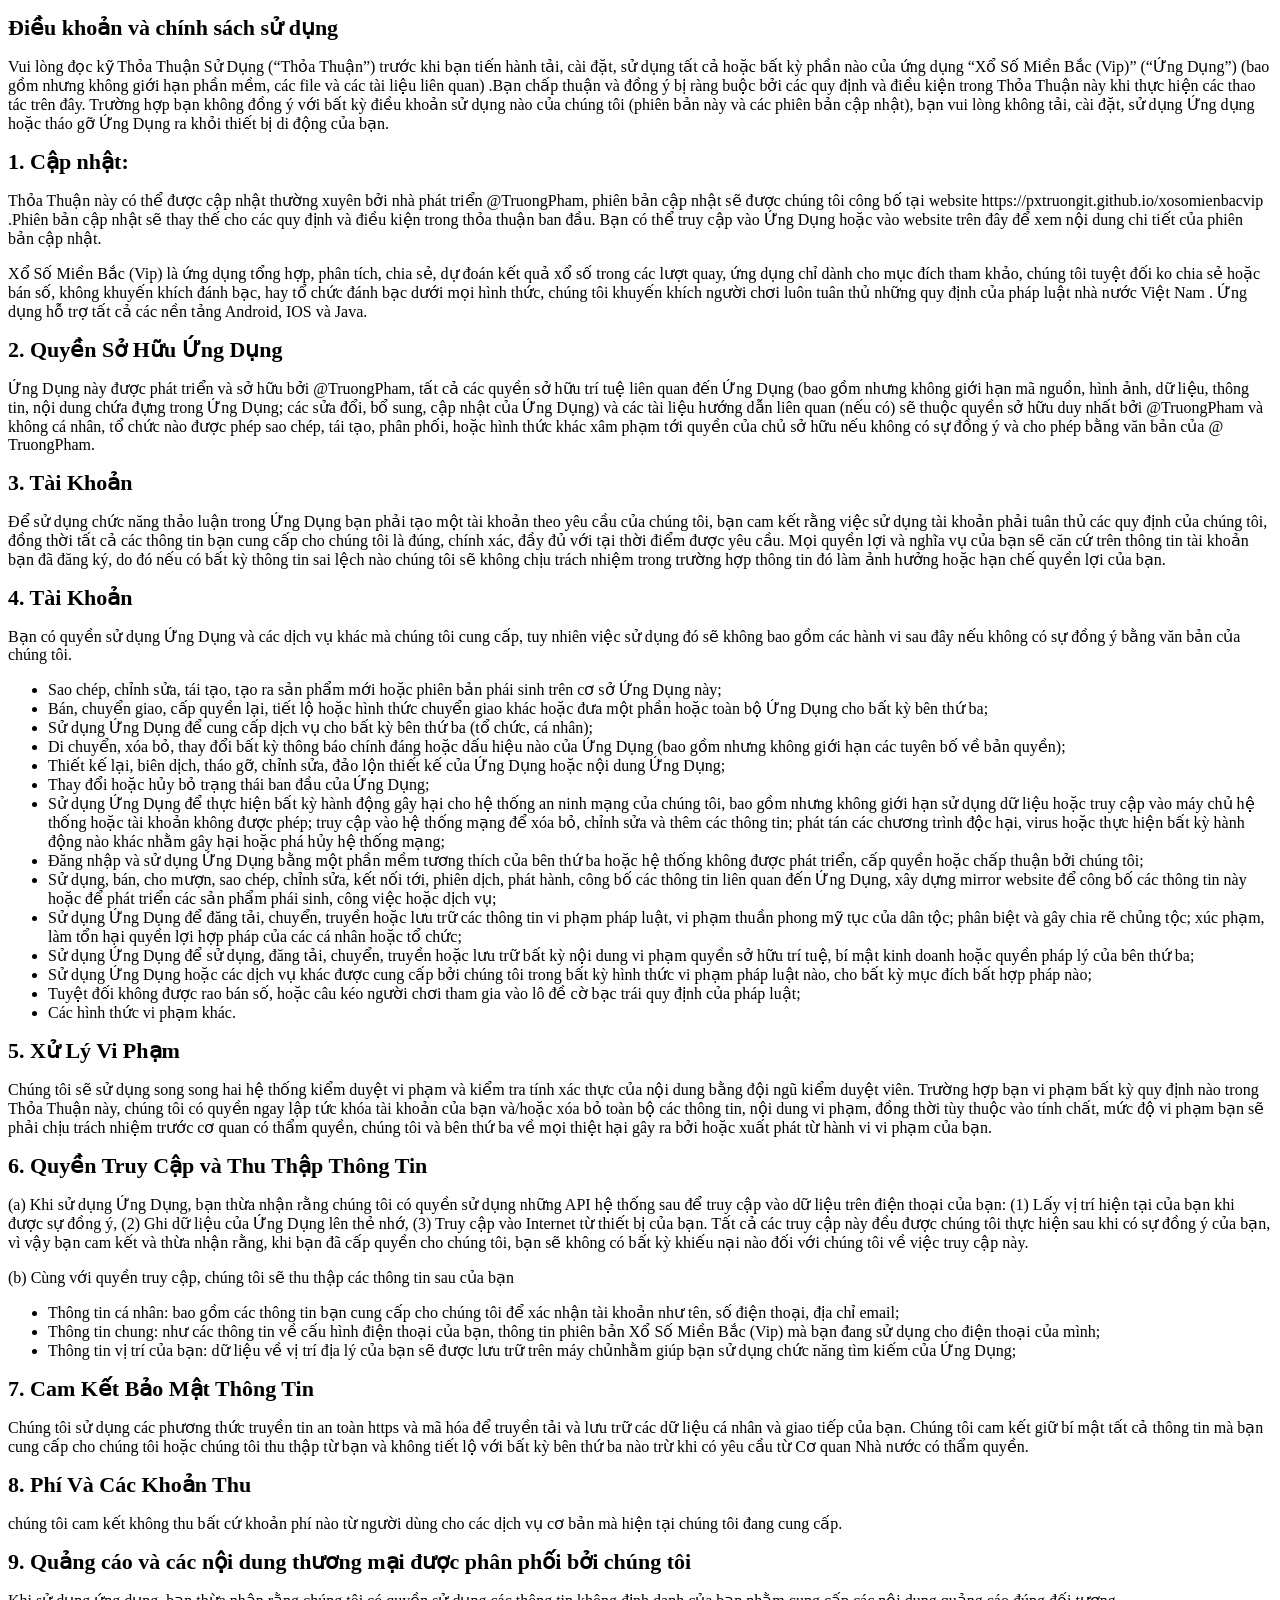
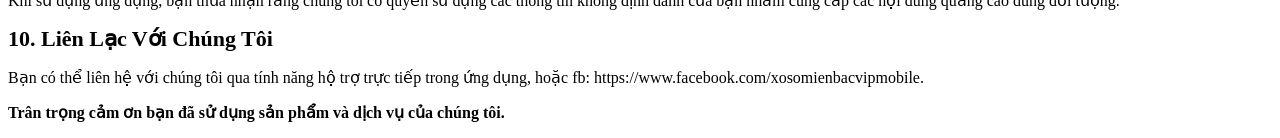
==== commit fb482465: "Update dieu-khoan-va-chinh-sach.html" ====
--- a/dieu-khoan-va-chinh-sach.html
+++ b/dieu-khoan-va-chinh-sach.html
@@ -9,7 +9,7 @@
 
 <body>
 	
-<h1 style="font-size:22px">Điều khoản sử dụng</h1>
+<h1 style="font-size:22px">Điều khoản và chính sách sử dụng</h1>
 
 <p>Vui lòng đọc kỹ Thỏa Thuận Sử Dụng (“Thỏa Thuận”) trước khi bạn tiến hành tải, cài đặt, sử dụng tất cả hoặc bất kỳ phần nào của ứng dụng “Xổ Số Miền Bắc (Vip)” (“Ứng Dụng”) (bao gồm nhưng không giới hạn phần mềm, các file và các tài liệu liên quan) .Bạn chấp thuận và đồng ý bị ràng buộc bởi các quy định và điều kiện trong Thỏa Thuận này khi thực hiện các thao tác trên đây. Trường hợp bạn không đồng ý với bất kỳ điều khoản sử dụng nào của chúng tôi (phiên bản này và các phiên bản cập nhật), bạn vui lòng không tải, cài đặt, sử dụng Ứng dụng hoặc tháo gỡ Ứng Dụng ra khỏi thiết bị di động của bạn.</p>
 
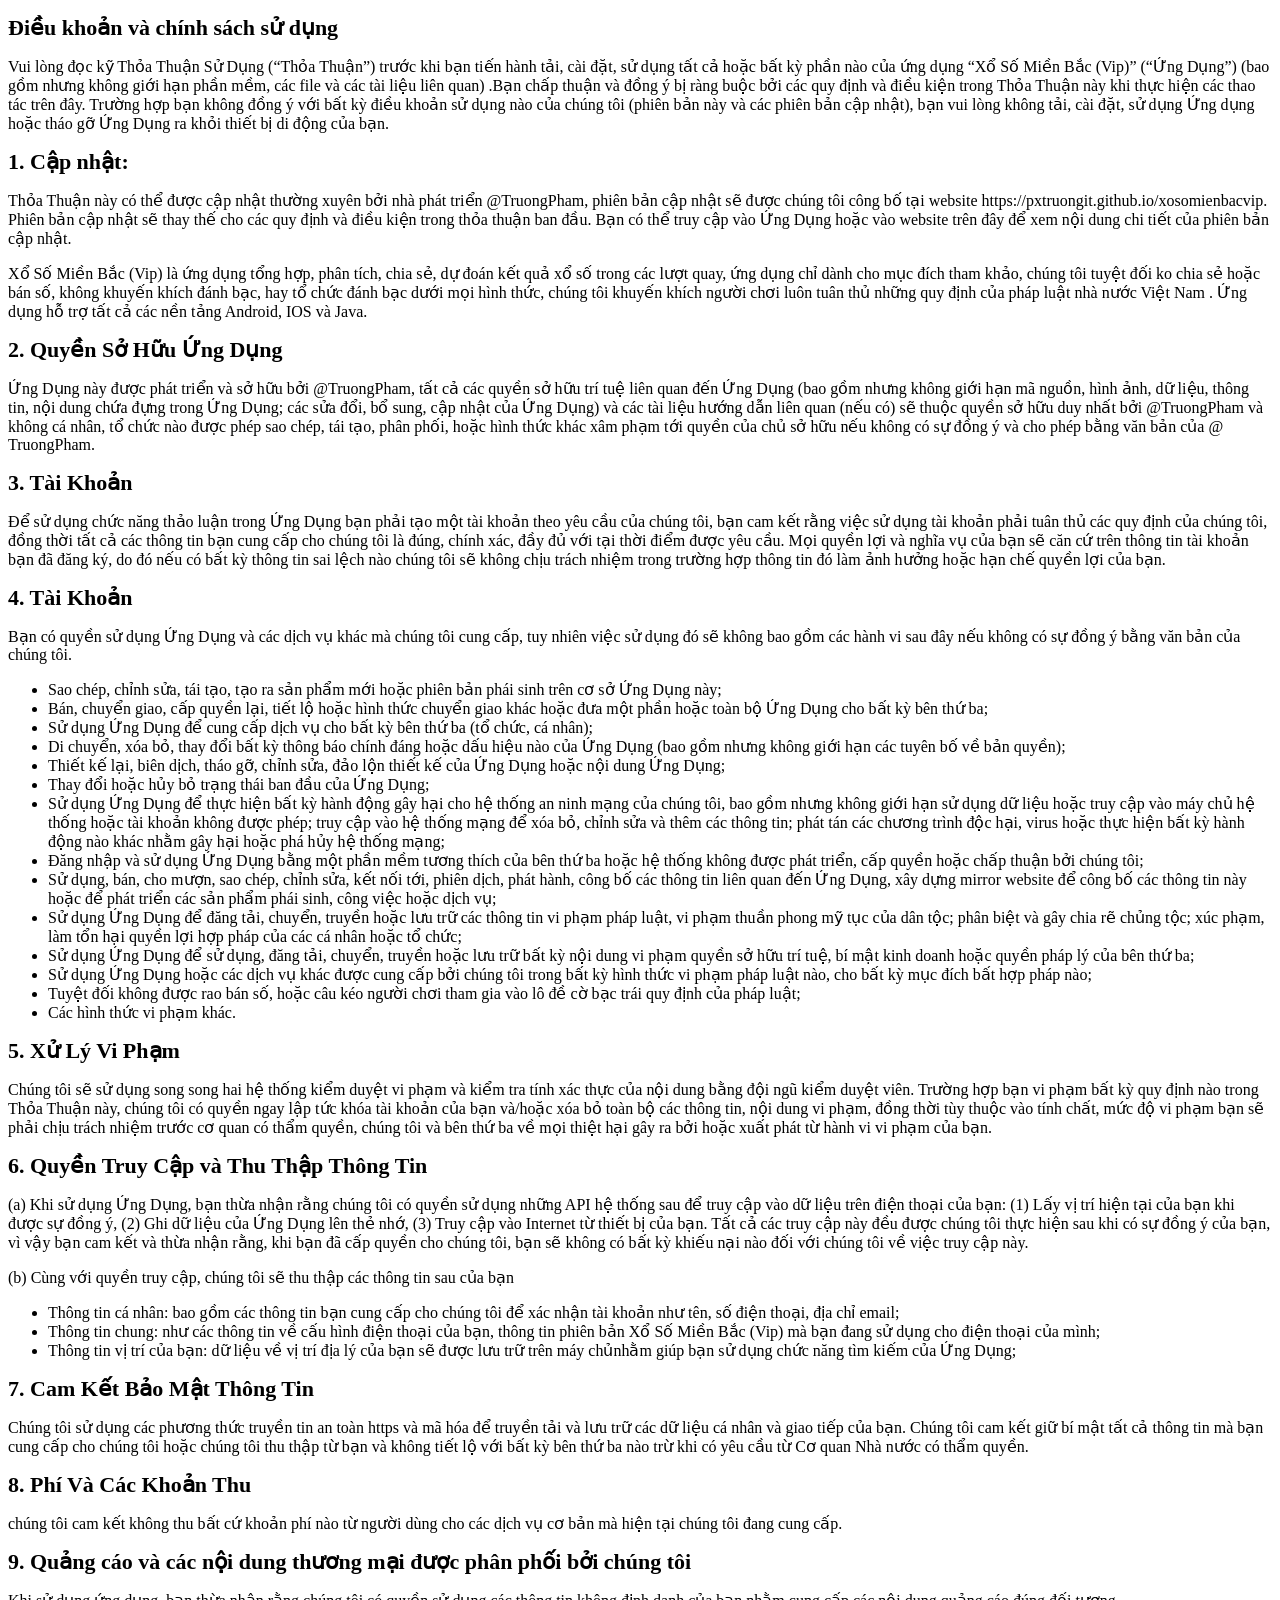
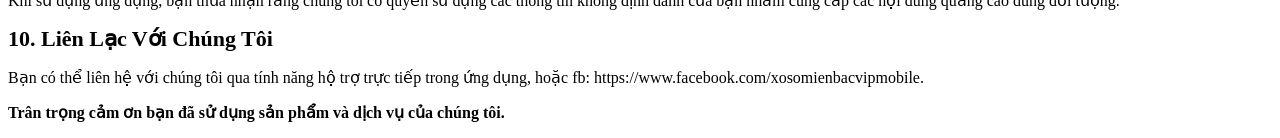
==== commit 8cba6d8d: "Update dieu-khoan-va-chinh-sach.html" ====
--- a/dieu-khoan-va-chinh-sach.html
+++ b/dieu-khoan-va-chinh-sach.html
@@ -14,7 +14,7 @@
 <p>Vui lòng đọc kỹ Thỏa Thuận Sử Dụng (“Thỏa Thuận”) trước khi bạn tiến hành tải, cài đặt, sử dụng tất cả hoặc bất kỳ phần nào của ứng dụng “Xổ Số Miền Bắc (Vip)” (“Ứng Dụng”) (bao gồm nhưng không giới hạn phần mềm, các file và các tài liệu liên quan) .Bạn chấp thuận và đồng ý bị ràng buộc bởi các quy định và điều kiện trong Thỏa Thuận này khi thực hiện các thao tác trên đây. Trường hợp bạn không đồng ý với bất kỳ điều khoản sử dụng nào của chúng tôi (phiên bản này và các phiên bản cập nhật), bạn vui lòng không tải, cài đặt, sử dụng Ứng dụng hoặc tháo gỡ Ứng Dụng ra khỏi thiết bị di động của bạn.</p>
 
 <h1 style="font-size:22px">1. Cập nhật:</h1>
-<p>Thỏa Thuận này có thể được cập nhật thường xuyên bởi nhà phát triển @TruongPham, phiên bản cập nhật sẽ được chúng tôi công bố tại website https://pxtruongit.github.io/xosomienbacvip .Phiên bản cập nhật sẽ thay thế cho các quy định và điều kiện trong thỏa thuận ban đầu. Bạn có thể truy cập vào Ứng Dụng hoặc vào website trên đây để xem nội dung chi tiết của phiên bản cập nhật.</p>
+<p>Thỏa Thuận này có thể được cập nhật thường xuyên bởi nhà phát triển @TruongPham, phiên bản cập nhật sẽ được chúng tôi công bố tại website https://pxtruongit.github.io/xosomienbacvip. Phiên bản cập nhật sẽ thay thế cho các quy định và điều kiện trong thỏa thuận ban đầu. Bạn có thể truy cập vào Ứng Dụng hoặc vào website trên đây để xem nội dung chi tiết của phiên bản cập nhật.</p>
 
 <p>Xổ Số Miền Bắc (Vip) là ứng dụng tổng hợp, phân tích, chia sẻ, dự đoán kết quả xổ số trong các lượt quay, ứng dụng chỉ dành cho mục đích tham khảo, chúng tôi tuyệt đối ko chia sẻ hoặc bán số, không khuyến khích đánh bạc, hay tổ chức đánh bạc dưới mọi hình thức, chúng tôi khuyến khích người chơi luôn tuân thủ những quy định của pháp luật nhà nước Việt Nam . Ứng dụng hỗ trợ tất cả các nền tảng Android, IOS và Java.</p>
 
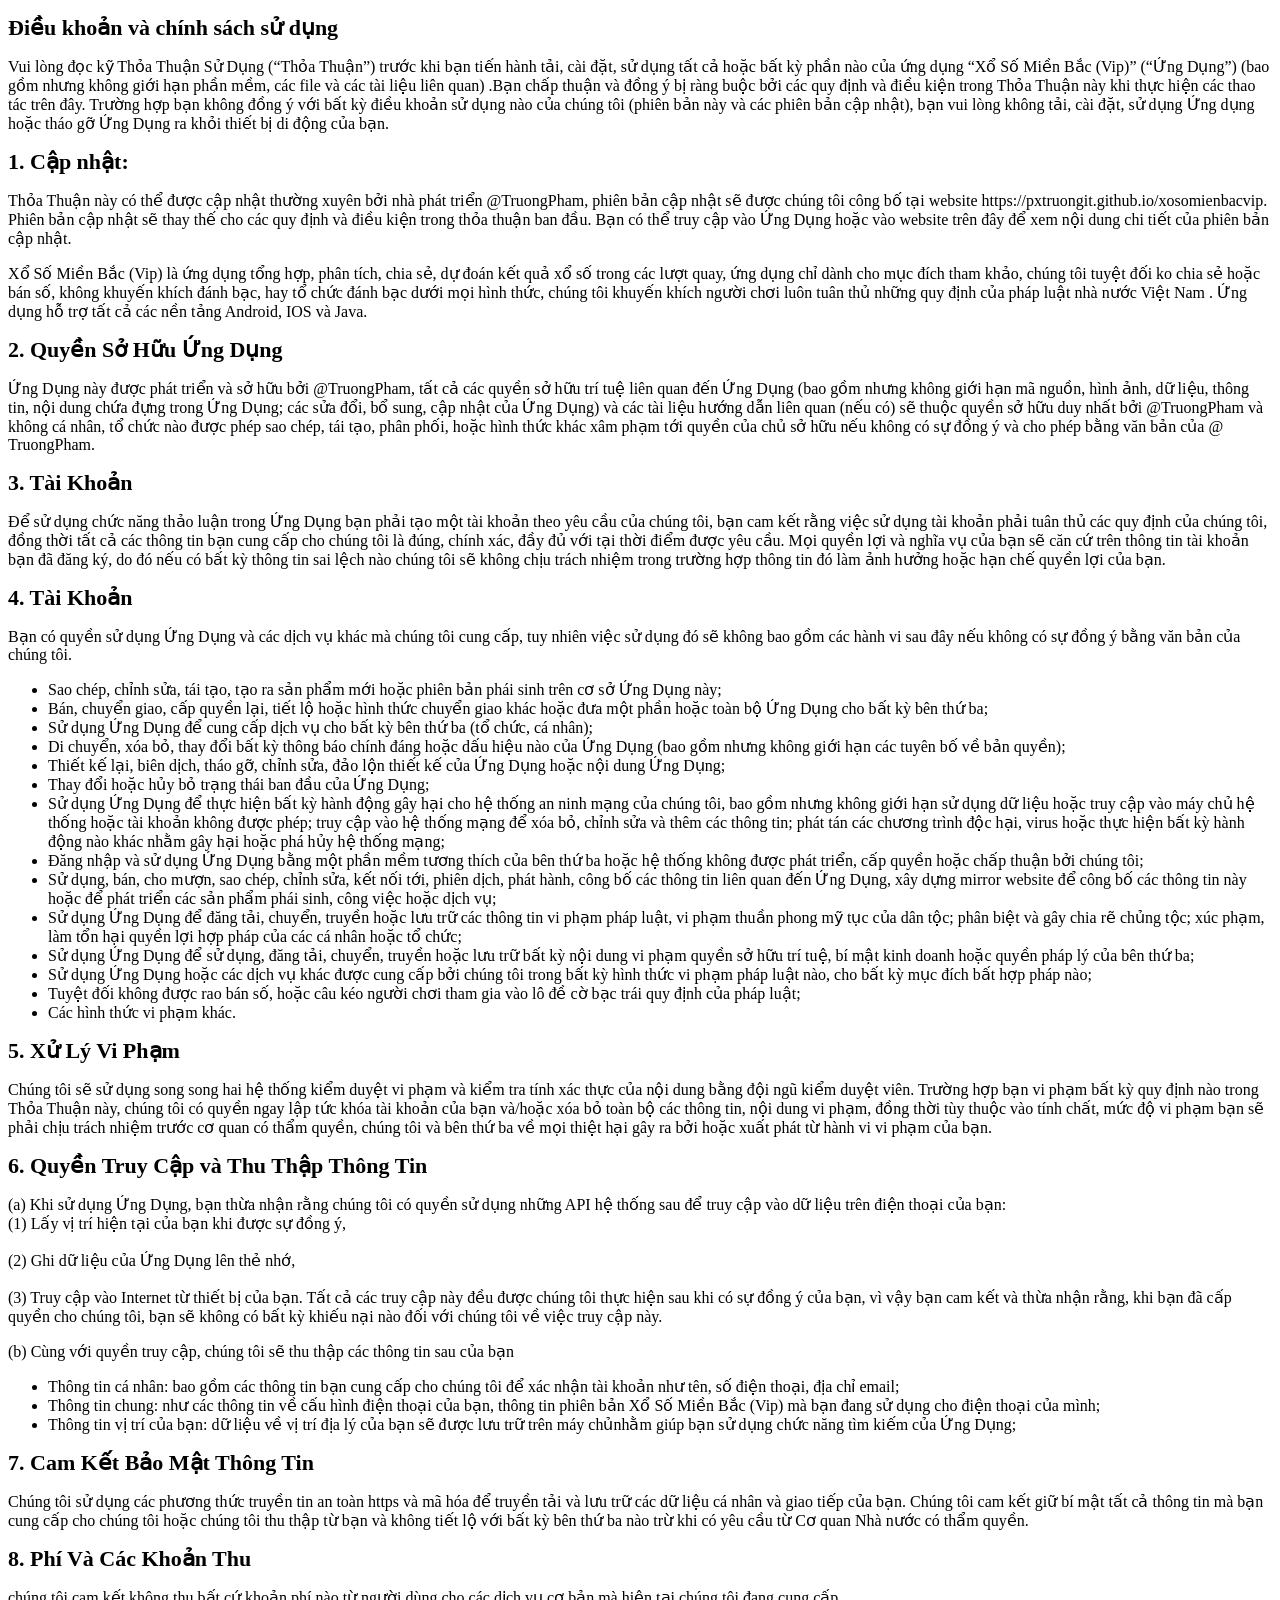
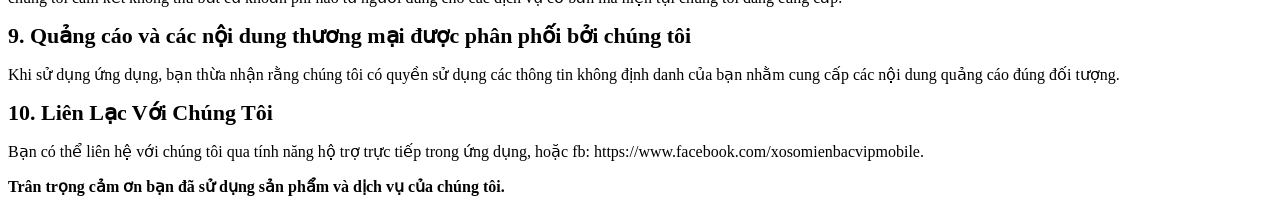
==== commit 682f72f9: "Update dieu-khoan-va-chinh-sach.html" ====
--- a/dieu-khoan-va-chinh-sach.html
+++ b/dieu-khoan-va-chinh-sach.html
@@ -48,9 +48,9 @@
 
 <h1 style="font-size:22px">6. Quyền Truy Cập và Thu Thập Thông Tin</h1>
 <p>(a) Khi sử dụng Ứng Dụng, bạn thừa nhận rằng  chúng tôi có quyền sử dụng những API hệ thống sau để truy cập vào dữ liệu trên  điện thoại của bạn: 
-	(1) Lấy vị trí hiện  tại của bạn khi được sự đồng ý, 
-	(2) Ghi dữ liệu của Ứng Dụng lên thẻ nhớ, 
-	(3)  Truy cập vào Internet từ thiết bị của bạn. Tất cả các truy cập này đều được  chúng tôi thực hiện sau khi có sự đồng ý của bạn, vì vậy bạn cam kết và thừa nhận  rằng, khi bạn đã cấp quyền cho chúng tôi, bạn sẽ không có bất kỳ khiếu nại nào  đối với chúng tôi về việc truy cập này.</p>
+	<br>(1) Lấy vị trí hiện  tại của bạn khi được sự đồng ý,</br>
+	<br>(2) Ghi dữ liệu của Ứng Dụng lên thẻ nhớ,</br>
+	<br>(3) Truy cập vào Internet từ thiết bị của bạn. Tất cả các truy cập này đều được  chúng tôi thực hiện sau khi có sự đồng ý của bạn, vì vậy bạn cam kết và thừa nhận  rằng, khi bạn đã cấp quyền cho chúng tôi, bạn sẽ không có bất kỳ khiếu nại nào  đối với chúng tôi về việc truy cập này.</p>
 <p>(b) Cùng  với quyền truy cập, chúng tôi sẽ thu thập các thông tin sau của bạn</p>
      <ul>
        <li>Thông tin cá nhân: bao gồm các thông tin bạn  cung cấp cho chúng tôi để xác nhận tài khoản như tên, số điện thoại, địa chỉ email;</li>
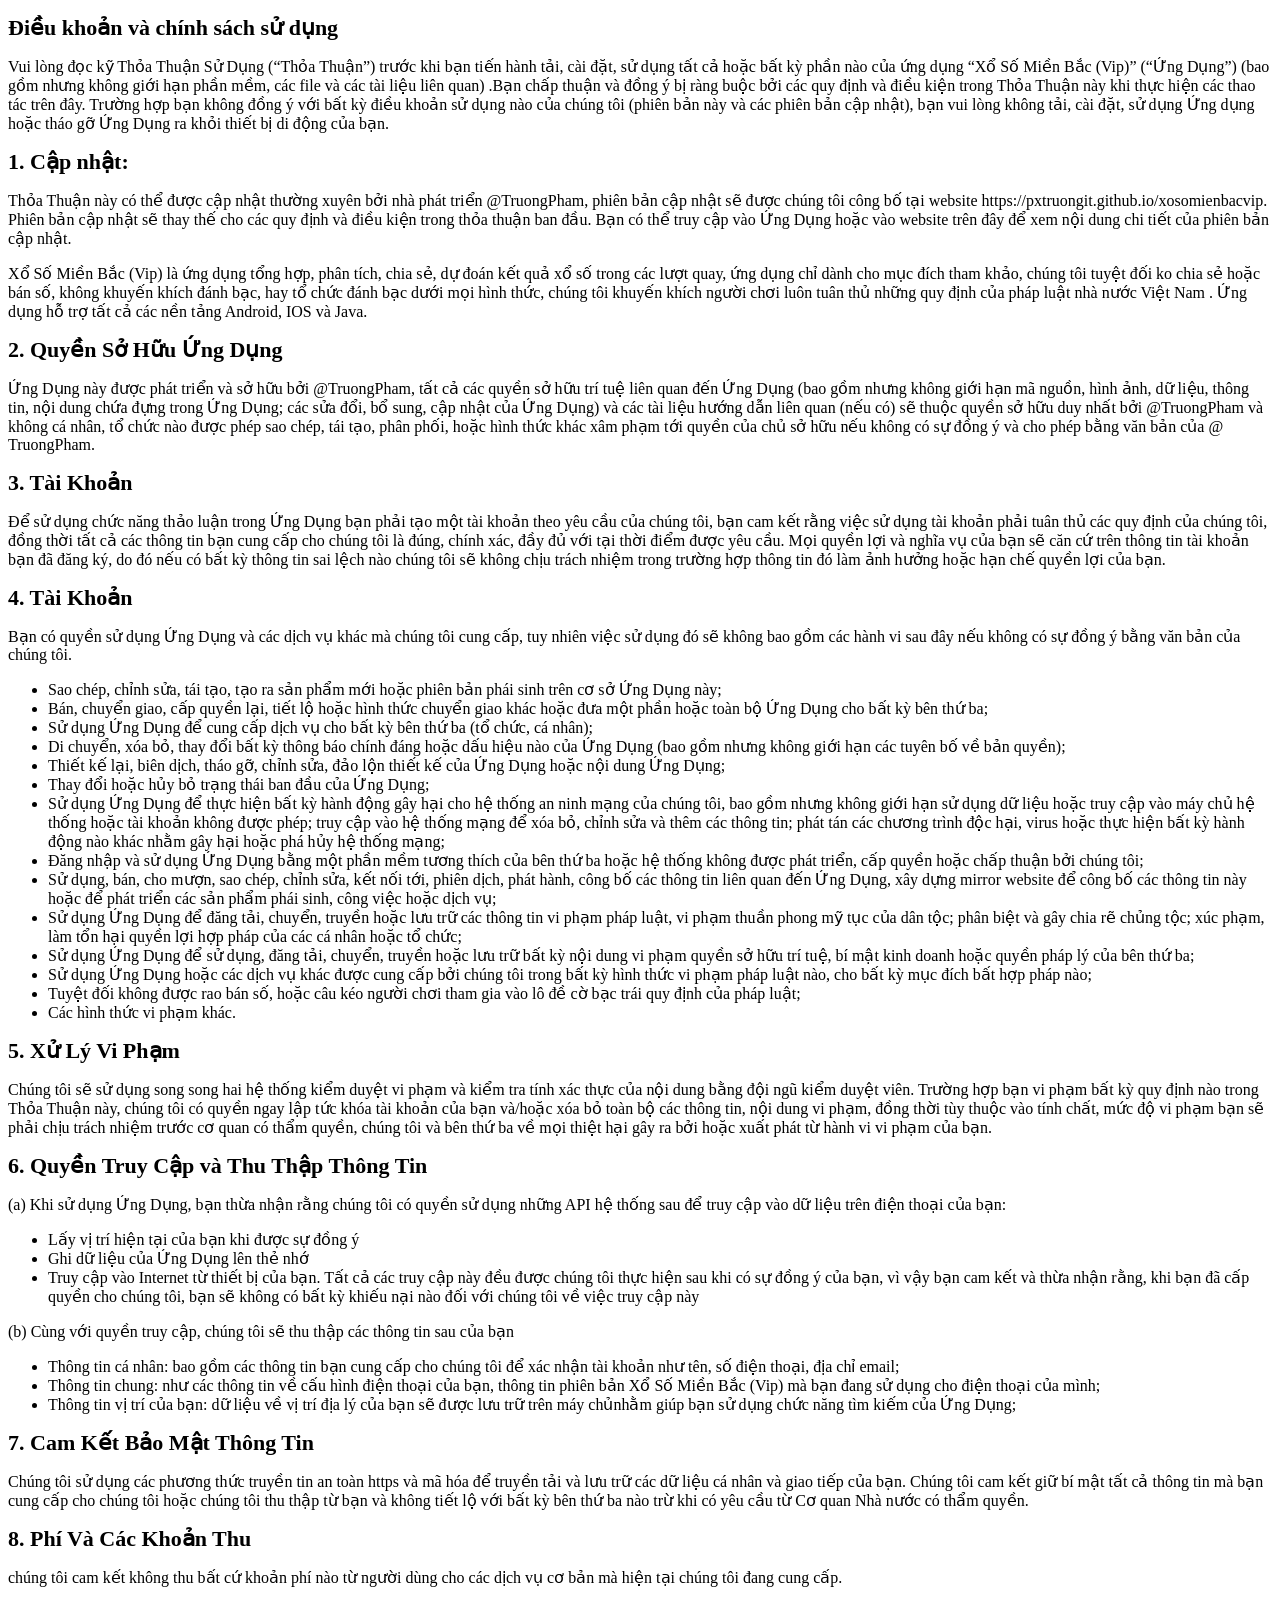
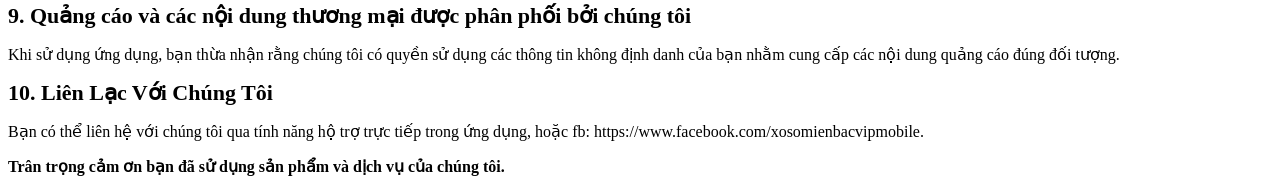
==== commit 936c5219: "Update dieu-khoan-va-chinh-sach.html" ====
--- a/dieu-khoan-va-chinh-sach.html
+++ b/dieu-khoan-va-chinh-sach.html
@@ -48,16 +48,17 @@
 
 <h1 style="font-size:22px">6. Quyền Truy Cập và Thu Thập Thông Tin</h1>
 <p>(a) Khi sử dụng Ứng Dụng, bạn thừa nhận rằng  chúng tôi có quyền sử dụng những API hệ thống sau để truy cập vào dữ liệu trên  điện thoại của bạn: 
-	<br>(1) Lấy vị trí hiện  tại của bạn khi được sự đồng ý,</br>
-	<br>(2) Ghi dữ liệu của Ứng Dụng lên thẻ nhớ,</br>
-	<br>(3) Truy cập vào Internet từ thiết bị của bạn. Tất cả các truy cập này đều được  chúng tôi thực hiện sau khi có sự đồng ý của bạn, vì vậy bạn cam kết và thừa nhận  rằng, khi bạn đã cấp quyền cho chúng tôi, bạn sẽ không có bất kỳ khiếu nại nào  đối với chúng tôi về việc truy cập này.</p>
+     <ul>
+       <li>Lấy vị trí hiện  tại của bạn khi được sự đồng ý</li>
+       <li>Ghi dữ liệu của Ứng Dụng lên thẻ nhớ</li>
+       <li>Truy cập vào Internet từ thiết bị của bạn. Tất cả các truy cập này đều được  chúng tôi thực hiện sau khi có sự đồng ý của bạn, vì vậy bạn cam kết và thừa nhận  rằng, khi bạn đã cấp quyền cho chúng tôi, bạn sẽ không có bất kỳ khiếu nại nào  đối với chúng tôi về việc truy cập này</li>
+      </ul>
 <p>(b) Cùng  với quyền truy cập, chúng tôi sẽ thu thập các thông tin sau của bạn</p>
      <ul>
        <li>Thông tin cá nhân: bao gồm các thông tin bạn  cung cấp cho chúng tôi để xác nhận tài khoản như tên, số điện thoại, địa chỉ email;</li>
        <li>Thông tin chung: như các thông tin về cấu  hình điện thoại của bạn, thông tin phiên bản Xổ Số Miền Bắc (Vip) mà bạn đang sử dụng cho điện  thoại của mình;</li>
        <li>Thông tin vị trí của bạn: dữ liệu về vị trí địa  lý của bạn sẽ được lưu trữ trên máy chủnhằm giúp bạn sử dụng chức năng tìm kiếm  của Ứng Dụng;</li>
       </ul>
-
 <h1 style="font-size:22px">7. Cam Kết Bảo Mật Thông Tin</h1>
 <p>Chúng tôi sử dụng các phương thức truyền tin an toàn https và mã hóa để truyền tải và lưu trữ các dữ liệu cá nhân và giao tiếp của bạn. Chúng tôi cam kết giữ bí mật tất cả thông tin mà bạn cung cấp cho chúng tôi hoặc chúng tôi thu thập từ bạn và không tiết lộ với bất kỳ bên thứ ba nào trừ khi có yêu cầu từ Cơ quan Nhà nước có thẩm quyền.</p>
 
